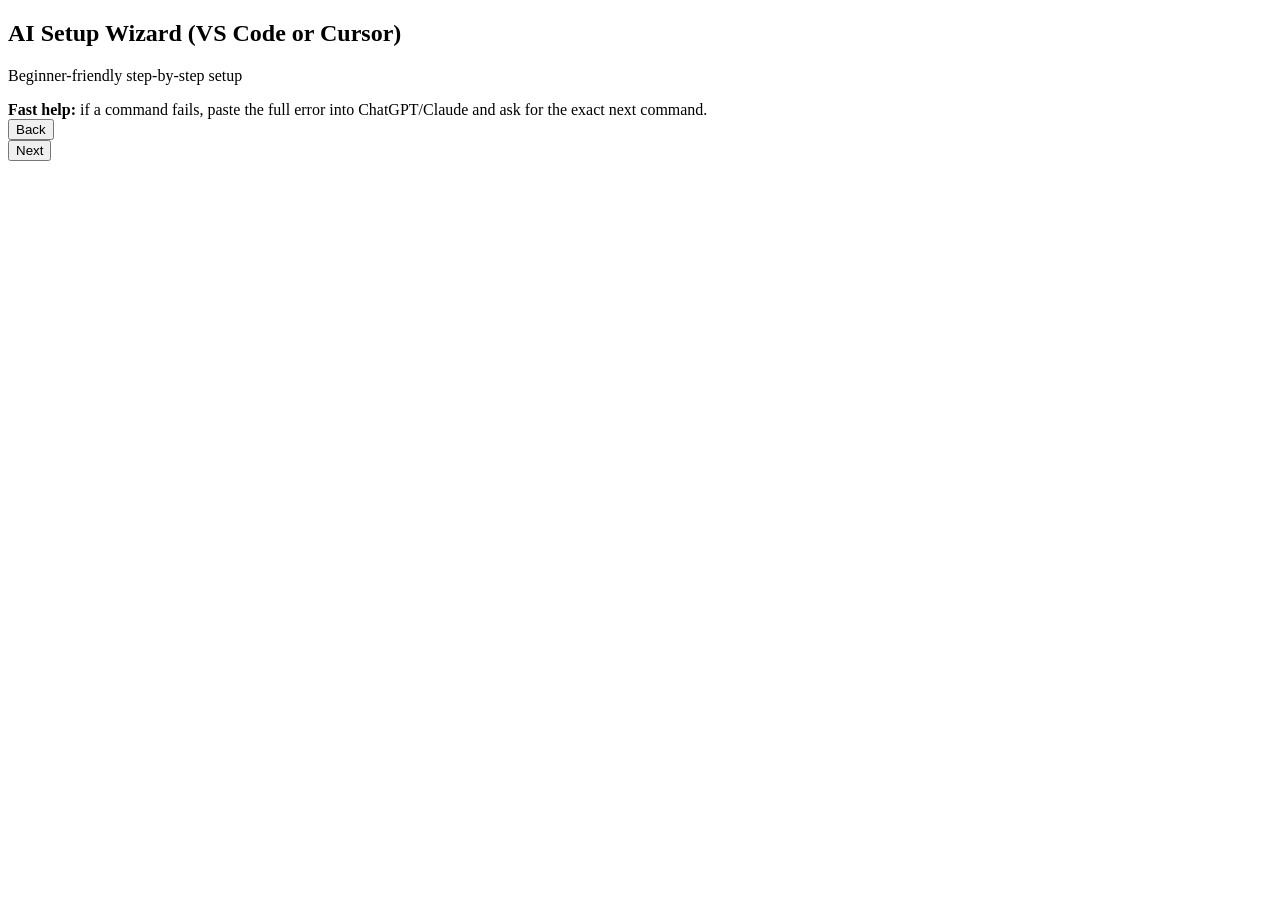
==== index.html @ e401aaf0 "Add initial HTML structure for AI Setup Wizard" ====
<!doctype html>
<html lang="en-GB">
<head>
  <meta charset="utf-8" />
  <meta name="viewport" content="width=device-width, initial-scale=1" />
  <title>AI Setup Wizard (VS Code or Cursor)</title>
  <link rel="stylesheet" href="styles.css" />
</head>
<body>
  <div class="shell">
    <aside class="sidebar card">
      <h1>AI Setup Wizard (VS Code or Cursor)</h1>
      <p class="sub">Beginner-friendly step-by-step setup</p>
      <div class="progress"><div id="progressBar" class="progress__bar"></div></div>
      <ul id="stepNav" class="step-nav"></ul>
      <div class="callout callout--tip">
        <strong>Fast help:</strong> if a command fails, paste the full error into ChatGPT/Claude and ask for the exact next command.
      </div>
    </aside>

    <main class="content card">
      <div id="stepContent"></div>
      <div class="actions">
        <button id="backBtn" class="btn">Back</button>
        <div class="actions__right">
          <button id="nextBtn" class="btn btn--primary">Next</button>
        </div>
      </div>
    </main>
  </div>
  <script src="app.js"></script>
</body>
</html>
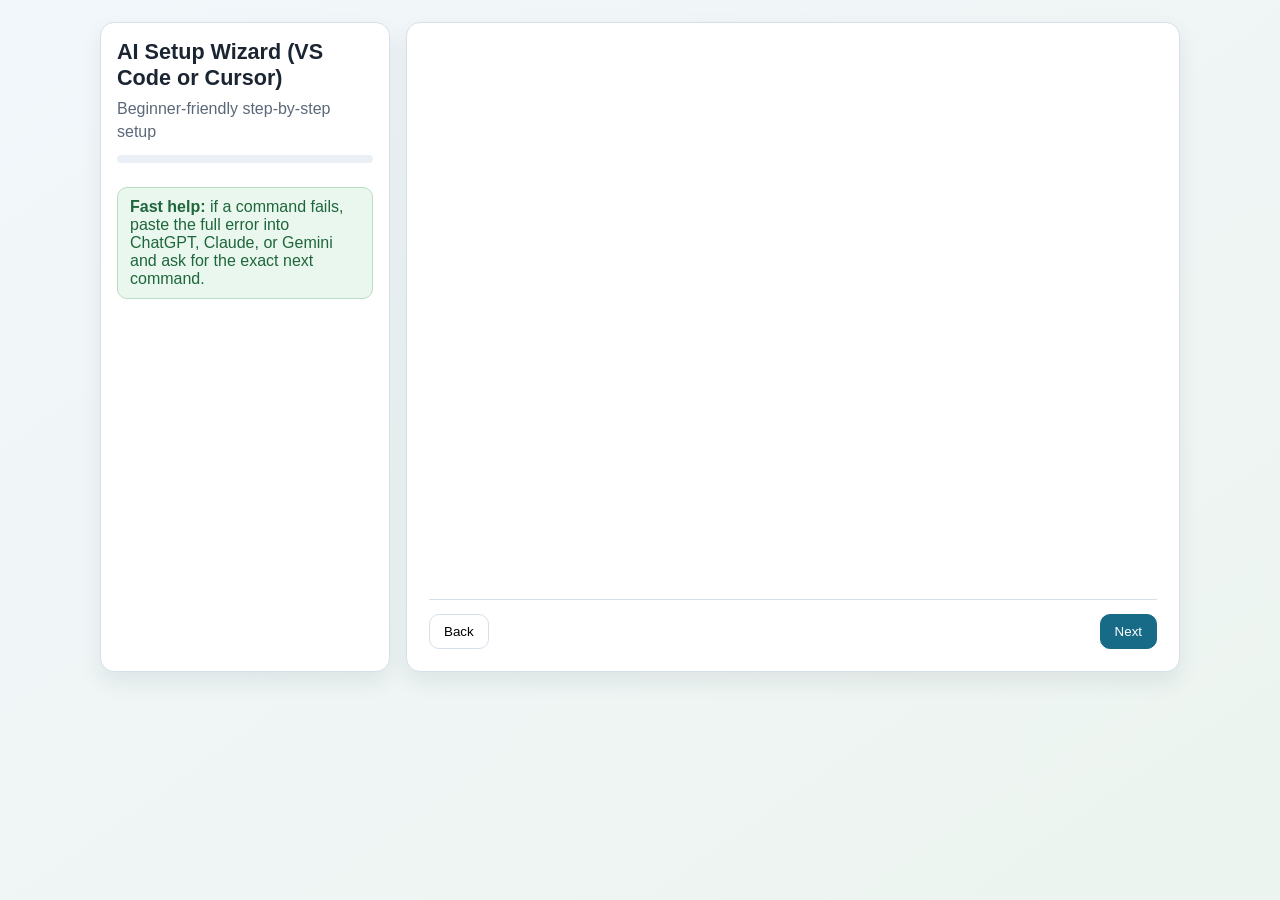
==== commit 2dd01440: "Align remaining help text with Gemini-supported agent options" ====
--- a/index.html
+++ b/index.html
@@ -14,7 +14,7 @@
       <div class="progress"><div id="progressBar" class="progress__bar"></div></div>
       <ul id="stepNav" class="step-nav"></ul>
       <div class="callout callout--tip">
-        <strong>Fast help:</strong> if a command fails, paste the full error into ChatGPT/Claude and ask for the exact next command.
+        <strong>Fast help:</strong> if a command fails, paste the full error into ChatGPT, Claude, or Gemini and ask for the exact next command.
       </div>
     </aside>
 
--- a/styles.css
+++ b/styles.css
@@ -0,0 +1,197 @@
+:root {
+  --bg-a: #f2f7fb;
+  --bg-b: #ecf4ef;
+  --card: #ffffff;
+  --text: #1b2532;
+  --muted: #5b6878;
+  --line: #d7e0ea;
+  --primary: #176b87;
+  --primary-dark: #0f4d63;
+  --ok-bg: #eaf7ee;
+  --ok-text: #1e663b;
+  --warn-bg: #fff4e8;
+  --warn-text: #87480f;
+}
+
+* { box-sizing: border-box; }
+body {
+  margin: 0;
+  font-family: "Segoe UI", Tahoma, sans-serif;
+  color: var(--text);
+  background: linear-gradient(145deg, var(--bg-a), var(--bg-b));
+  min-height: 100vh;
+  padding: 22px;
+}
+
+.shell {
+  max-width: 1080px;
+  margin: 0 auto;
+  display: grid;
+  grid-template-columns: 290px 1fr;
+  gap: 16px;
+}
+
+.card {
+  background: var(--card);
+  border: 1px solid var(--line);
+  border-radius: 14px;
+  box-shadow: 0 10px 22px rgba(22, 32, 52, 0.08);
+}
+
+.sidebar { padding: 16px; }
+.content {
+  padding: 22px;
+  min-height: 650px;
+  display: flex;
+  flex-direction: column;
+}
+
+h1 { margin: 0; font-size: 1.35rem; }
+h2 { margin: 0 0 10px; font-size: 1.3rem; }
+h3 { margin: 14px 0 8px; font-size: 1rem; }
+p { line-height: 1.45; margin: 8px 0; }
+.sub { color: var(--muted); margin: 6px 0 12px; }
+.small { color: var(--muted); font-size: 0.9rem; }
+
+.progress {
+  height: 8px;
+  border-radius: 999px;
+  background: #eaf0f6;
+  overflow: hidden;
+  margin: 6px 0 12px;
+}
+.progress__bar {
+  height: 100%;
+  width: 0;
+  background: linear-gradient(90deg, var(--primary), #2f855a);
+  transition: width 180ms ease;
+}
+
+.step-nav {
+  list-style: none;
+  margin: 0;
+  padding: 0;
+  display: grid;
+  gap: 8px;
+}
+.step-nav__item {
+  border: 1px solid var(--line);
+  border-radius: 10px;
+  padding: 8px 10px;
+  background: #fbfdff;
+  font-size: 0.92rem;
+  cursor: pointer;
+}
+.step-nav__item.active { border-color: var(--primary); background: #ebf5f9; }
+.step-nav__item.done { border-color: #98d5ad; background: #edf8f1; }
+.badge {
+  display: inline-block;
+  margin-left: 8px;
+  font-size: 0.74rem;
+  border: 1px solid #c6d5ff;
+  color: #2b4caa;
+  background: #eef2ff;
+  border-radius: 999px;
+  padding: 1px 7px;
+}
+
+.callout {
+  margin-top: 12px;
+  border-radius: 10px;
+  padding: 10px 12px;
+  border: 1px solid;
+}
+.callout--tip {
+  background: var(--ok-bg);
+  color: var(--ok-text);
+  border-color: #b8dfc5;
+}
+.callout--warn {
+  background: var(--warn-bg);
+  color: var(--warn-text);
+  border-color: #ffdbb8;
+}
+
+ul.checklist {
+  list-style: none;
+  margin: 10px 0;
+  padding: 0;
+}
+ul.checklist li { margin: 8px 0; }
+
+.code {
+  font-family: Consolas, "Courier New", monospace;
+  border: 1px solid var(--line);
+  border-radius: 8px;
+  background: #f8fafd;
+  padding: 9px 10px;
+  white-space: pre-wrap;
+  margin: 8px 0;
+}
+
+.links a { color: var(--primary); display: block; margin: 6px 0; }
+
+details.learn {
+  border: 1px dashed #bfd0e2;
+  border-radius: 8px;
+  background: #f7fbff;
+  padding: 8px 10px;
+  margin: 10px 0;
+}
+details.learn summary {
+  cursor: pointer;
+  font-weight: 600;
+  color: #28506f;
+}
+details.learn p,
+details.learn ul {
+  margin: 8px 0 0;
+}
+
+.choice-grid {
+  display: grid;
+  grid-template-columns: repeat(3, minmax(0, 1fr));
+  gap: 8px;
+  margin: 10px 0 12px;
+}
+.choice {
+  text-align: left;
+  font-weight: 600;
+  border-color: #b8c9dc;
+  background: #f8fbff;
+}
+.choice:hover {
+  border-color: var(--primary);
+  background: #edf5fb;
+}
+
+.actions {
+  margin-top: auto;
+  border-top: 1px solid var(--line);
+  padding-top: 14px;
+  display: flex;
+  justify-content: space-between;
+  gap: 8px;
+}
+.actions__right { display: flex; gap: 8px; }
+
+.btn {
+  border: 1px solid var(--line);
+  border-radius: 10px;
+  background: #fff;
+  padding: 9px 14px;
+  cursor: pointer;
+}
+.btn:disabled { opacity: 0.5; cursor: not-allowed; }
+.btn--primary {
+  background: var(--primary);
+  color: #fff;
+  border-color: var(--primary);
+}
+.btn--primary:hover { background: var(--primary-dark); }
+
+@media (max-width: 920px) {
+  .shell { grid-template-columns: 1fr; }
+  .content { min-height: auto; }
+  .choice-grid { grid-template-columns: 1fr; }
+}
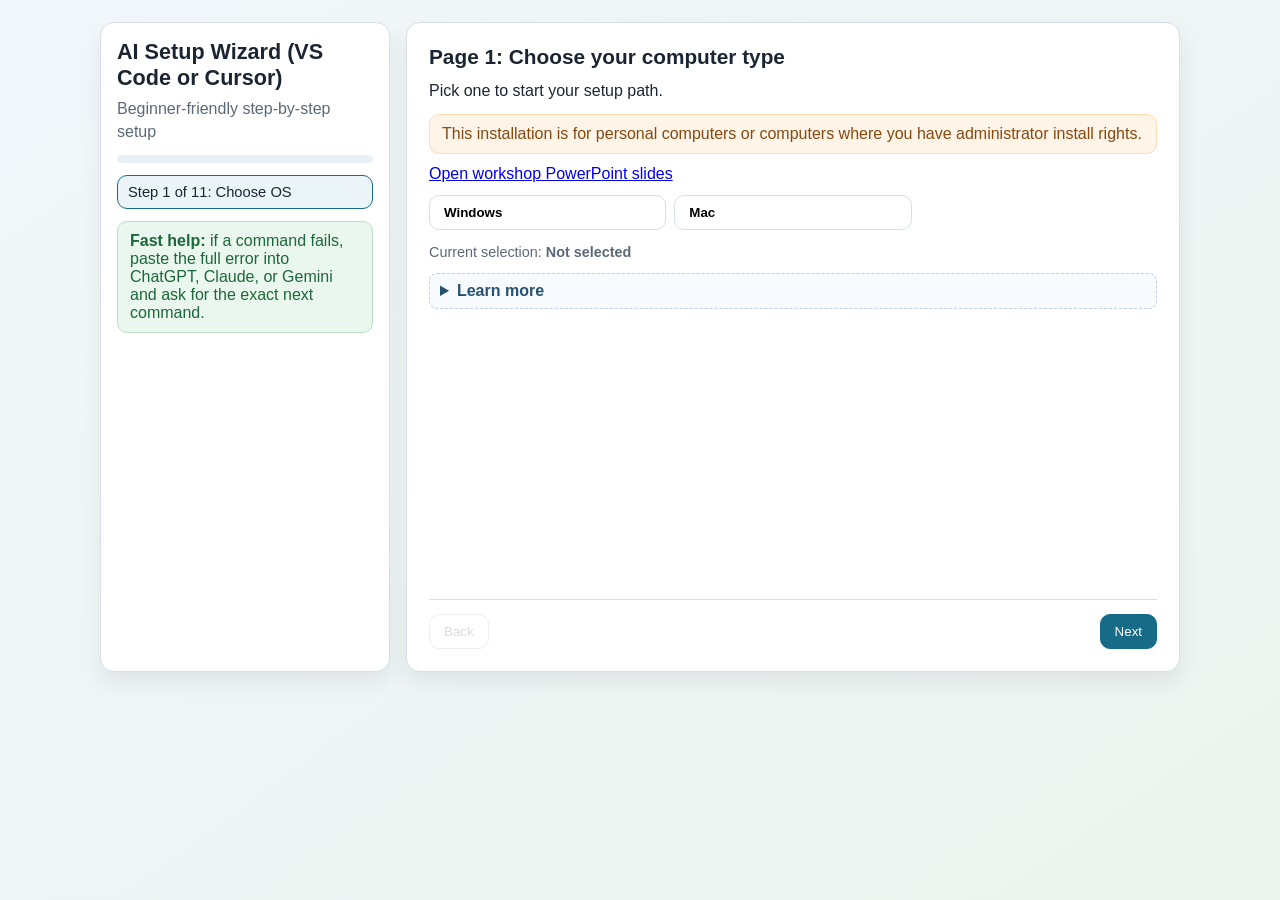
==== commit 952ed0d4: "Fix root wizard script reference to apps.js" ====
--- a/index.html
+++ b/index.html
@@ -28,6 +28,6 @@
       </div>
     </main>
   </div>
-  <script src="app.js"></script>
+  <script src="apps.js"></script>
 </body>
 </html>
